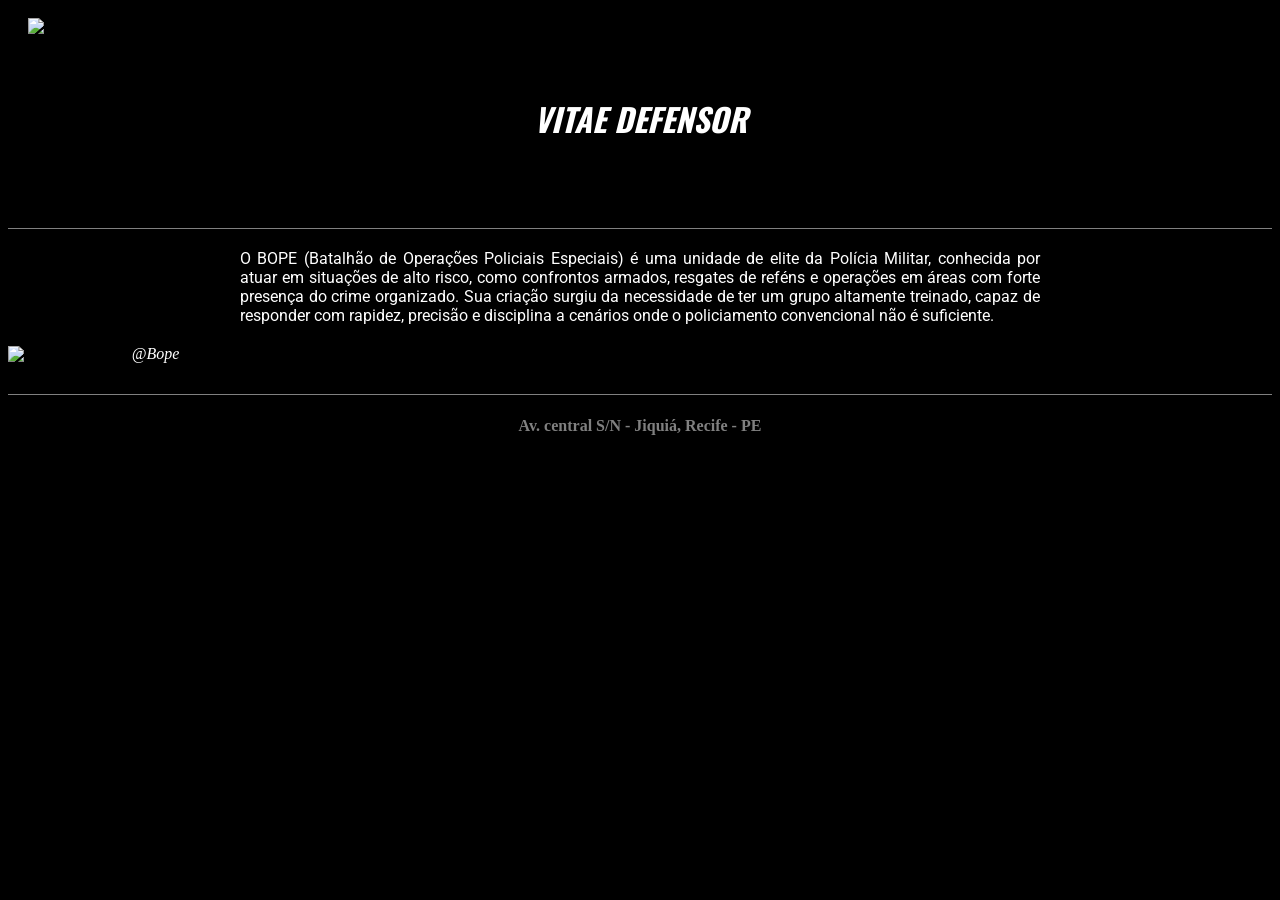
==== index.html @ ba820c95 "primeiro commit" ====
<!DOCTYPE html>
<html lang="pt-BR">
<head>
<link rel="stylesheet" href="style.css">
<link href="https://fonts.googleapis.com/css2?family=Oswald&family=Roboto&display=swap" rel="stylesheet">
<meta charset="UTF-8">
<title>Minha primeira página</title>
</head>

<body>
<header>
<img src="logo_bope.PNG" alt="Escudo_do_bope" width="150" height="200">
<h1><em>VITAE DEFENSOR</em></h1>
</header>
    
<main>
<p>O BOPE (Batalhão de Operações Policiais Especiais) 
é uma unidade de elite da Polícia Militar, conhecida por atuar em situações de alto risco, como confrontos armados, 
resgates de reféns e operações em áreas com forte presença do crime organizado. Sua criação surgiu da necessidade de ter um grupo altamente treinado,
 capaz de responder com rapidez, precisão e disciplina a cenários onde o policiamento convencional não é suficiente.</p>
</main>
 <div class="instagram">
    <img src="logo_instagram.PNG" alt="ícone instagram">
    <a href="https://www.instagram.com/bopepmpe/" >@Bope</a>
</div>

<footer>
<h4> Av. central S/N - Jiquiá, Recife - PE</h4>
</footer>
</body>
</html>
---- style.css ----
body {
    background-color: black;
}

header {
    display: flex;
    align-items: center;
    justify-content: space-between;
    padding: 10px 20px;
    border-bottom: 1px solid gray;
}

header h1{
    position: absolute;
    left: 50%;
    transform: translateX(-50%);
    margin: 0;
}

h1, h2, h3 {
    font-family: 'Oswald', sans-serif;
    color: white;
    text-align: center;
}

p, span{
        font-family: 'Roboto', sans-serif;
        color: white;
        text-align: justify;
        max-width: 800px;
        margin: 20px auto;
}

header img {
    width: 150px;
}

.instagram {
    margin-top: 10px;
}

.instagram img {
    vertical-align: middle;
    width: 20px;
    height: 20px;
}

.instagram a {
    color: white;
    text-decoration: none;
    margin-left: 2px;
    font-style: italic;
    
}

.instagram a:hover {
    color: red;
    transition: 0.3s    ;
}

footer {
    text-align: center;
    color: gray;
    margin-top: 30px;
    border-top: 1px solid gray;
}
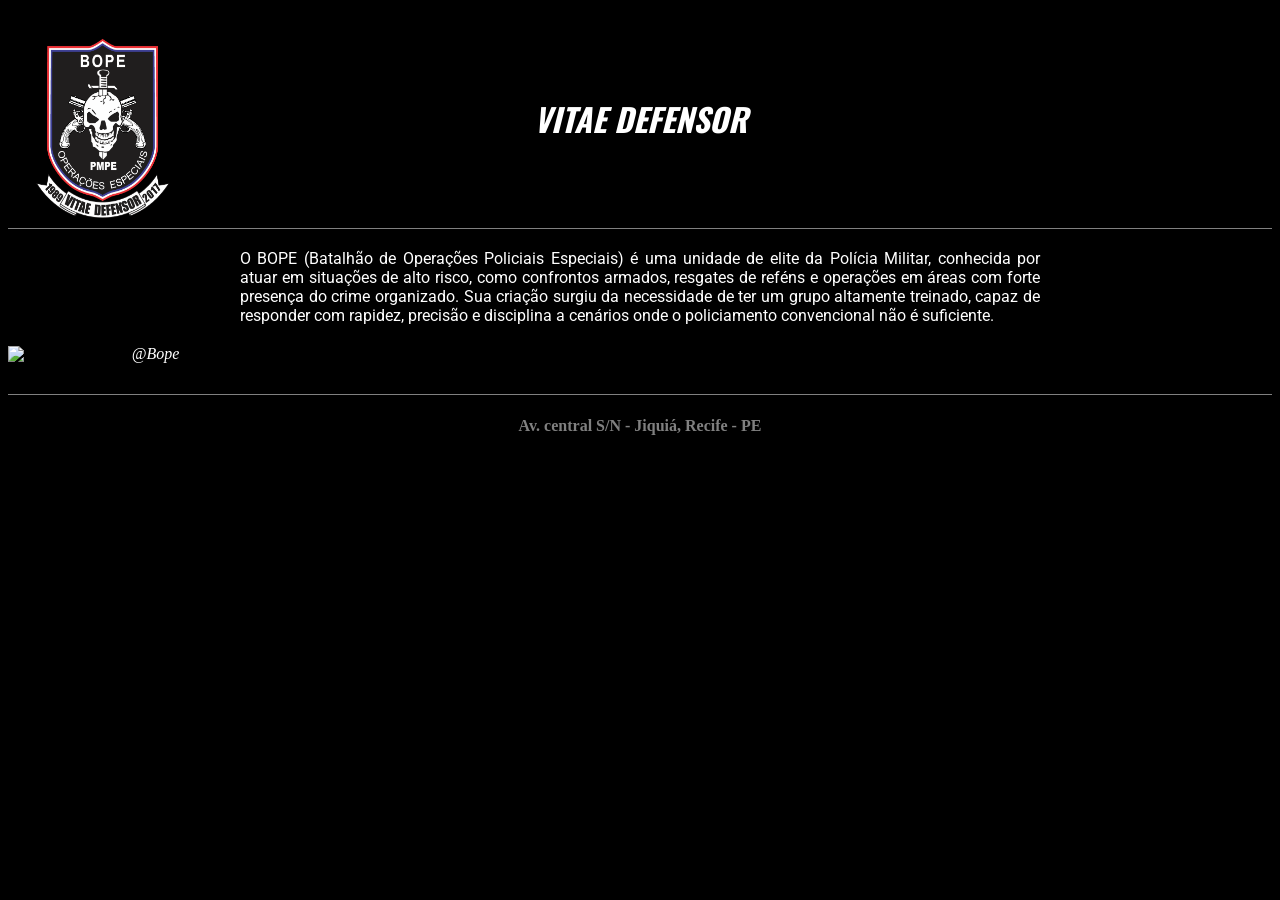
==== commit d4121c1e: "corrigindo imagens" ====
--- a/index.html
+++ b/index.html
@@ -9,7 +9,7 @@
 
 <body>
 <header>
-<img src="logo_bope.PNG" alt="Escudo_do_bope" width="150" height="200">
+<img src="logo_bope.png" alt="Escudo_do_bope" width="150" height="200">
 <h1><em>VITAE DEFENSOR</em></h1>
 </header>
     
@@ -20,7 +20,7 @@
  capaz de responder com rapidez, precisão e disciplina a cenários onde o policiamento convencional não é suficiente.</p>
 </main>
  <div class="instagram">
-    <img src="logo_instagram.PNG" alt="ícone instagram">
+    <img src="logo_instagram.png" alt="ícone instagram">
     <a href="https://www.instagram.com/bopepmpe/" >@Bope</a>
 </div>
 
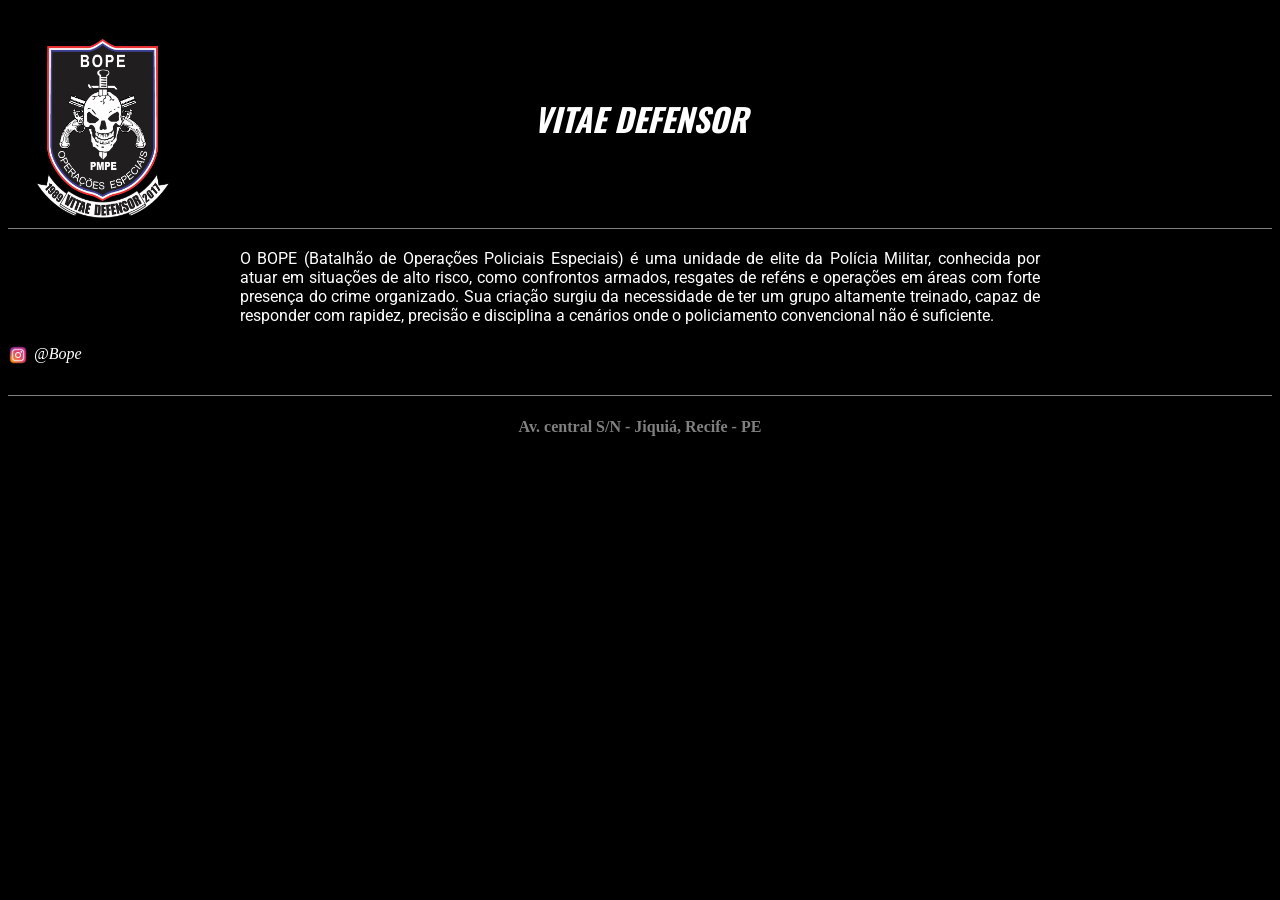
==== commit 788ce399: "corrigindo imagens" ====
--- a/index.html
+++ b/index.html
@@ -20,7 +20,7 @@
  capaz de responder com rapidez, precisão e disciplina a cenários onde o policiamento convencional não é suficiente.</p>
 </main>
  <div class="instagram">
-    <img src="logo_instagram.png" alt="ícone instagram">
+    <img src="Logo_instagram.png" alt="ícone instagram">
     <a href="https://www.instagram.com/bopepmpe/" >@Bope</a>
 </div>
 
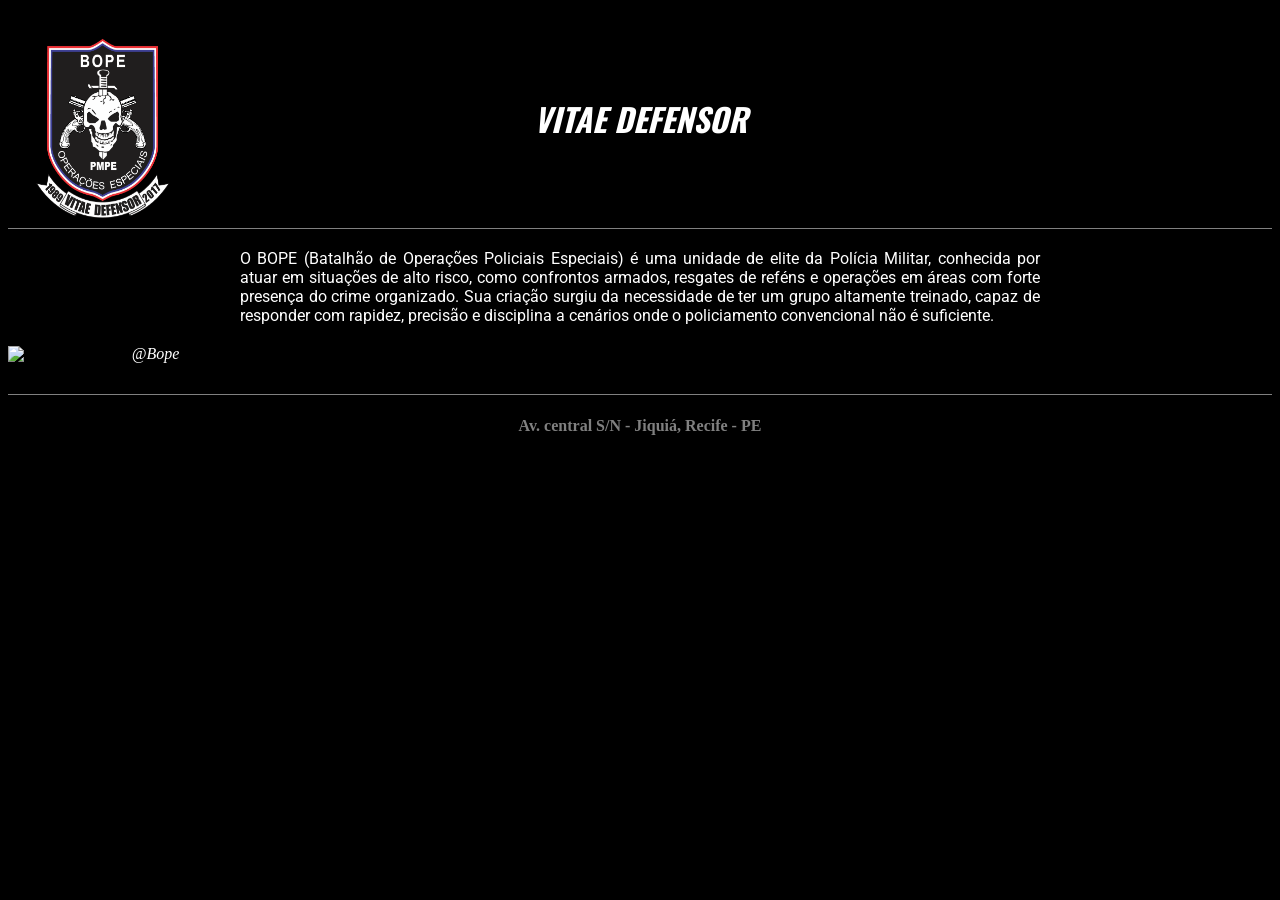
==== commit ba400fd4: "Corrigindo" ====
--- a/index.html
+++ b/index.html
@@ -20,8 +20,8 @@
  capaz de responder com rapidez, precisão e disciplina a cenários onde o policiamento convencional não é suficiente.</p>
 </main>
  <div class="instagram">
-    <img src="Logo_instagram.png" alt="ícone instagram">
-    <a href="https://www.instagram.com/bopepmpe/" >@Bope</a>
+    <img src="logo_instagram.png" alt="ícone instagram">
+    <a href="https://www.instagram.com/bopepmpe/">@Bope</a>
 </div>
 
 <footer>
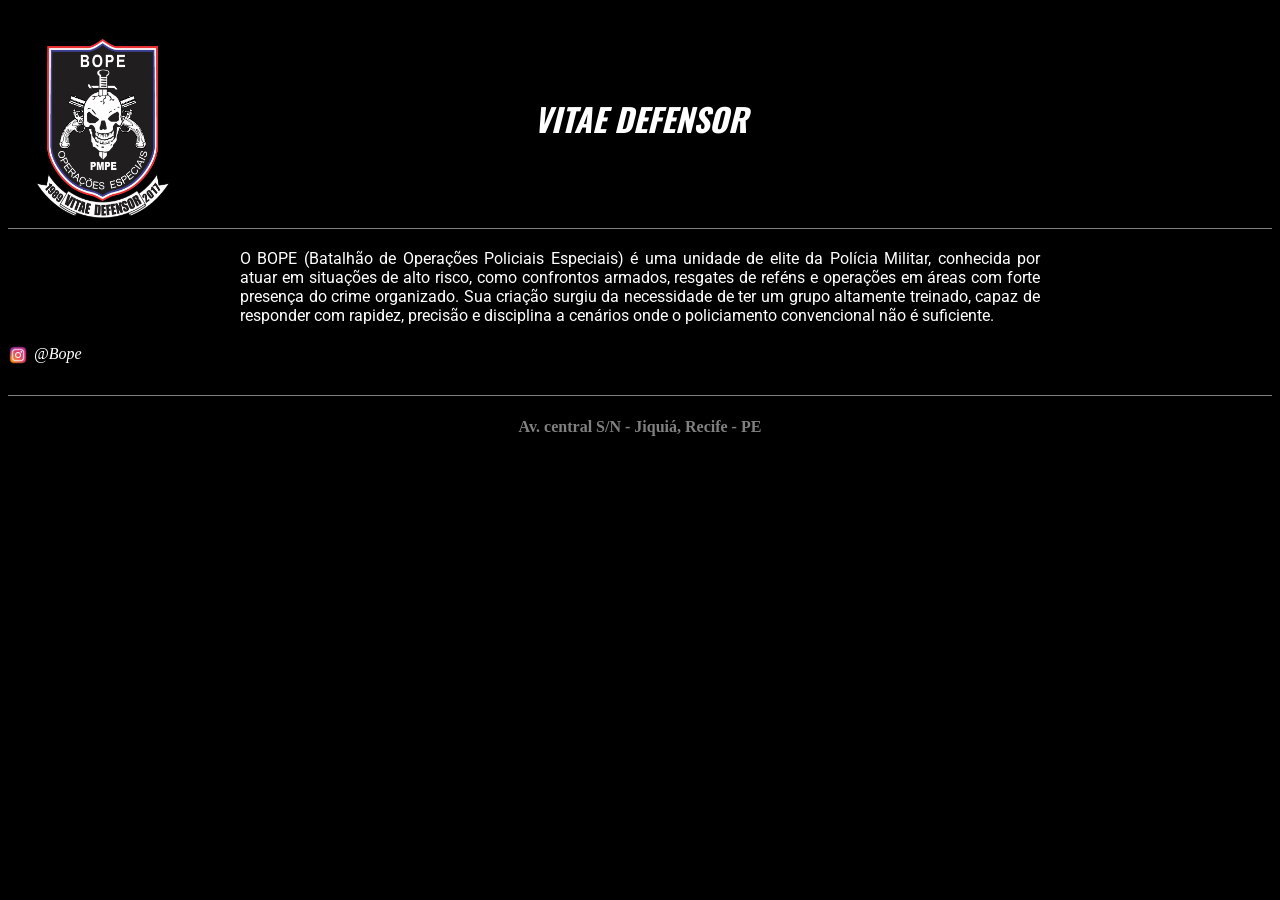
==== commit fb83383e: "correção" ====
--- a/index.html
+++ b/index.html
@@ -20,7 +20,7 @@
  capaz de responder com rapidez, precisão e disciplina a cenários onde o policiamento convencional não é suficiente.</p>
 </main>
  <div class="instagram">
-    <img src="logo_instagram.png" alt="ícone instagram">
+    <img src="Logo_instagram.png" alt="ícone instagram">
     <a href="https://www.instagram.com/bopepmpe/">@Bope</a>
 </div>
 
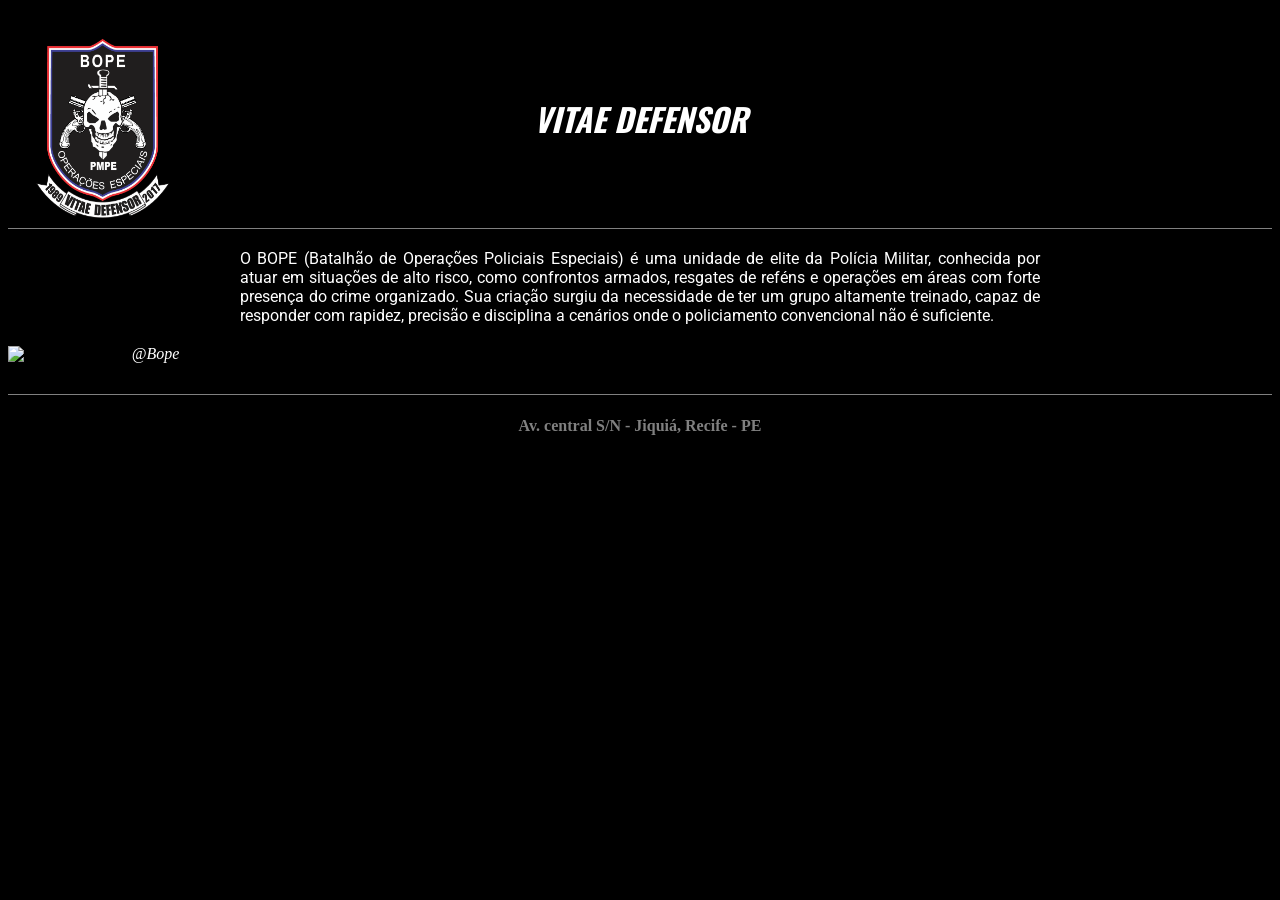
==== commit fa75ea08: "primeiro commit" ====
--- a/index.html
+++ b/index.html
@@ -20,7 +20,7 @@
  capaz de responder com rapidez, precisão e disciplina a cenários onde o policiamento convencional não é suficiente.</p>
 </main>
  <div class="instagram">
-    <img src="Logo_instagram.png" alt="ícone instagram">
+    <img src="logo_instagram.png" alt="ícone instagram">
     <a href="https://www.instagram.com/bopepmpe/">@Bope</a>
 </div>
 
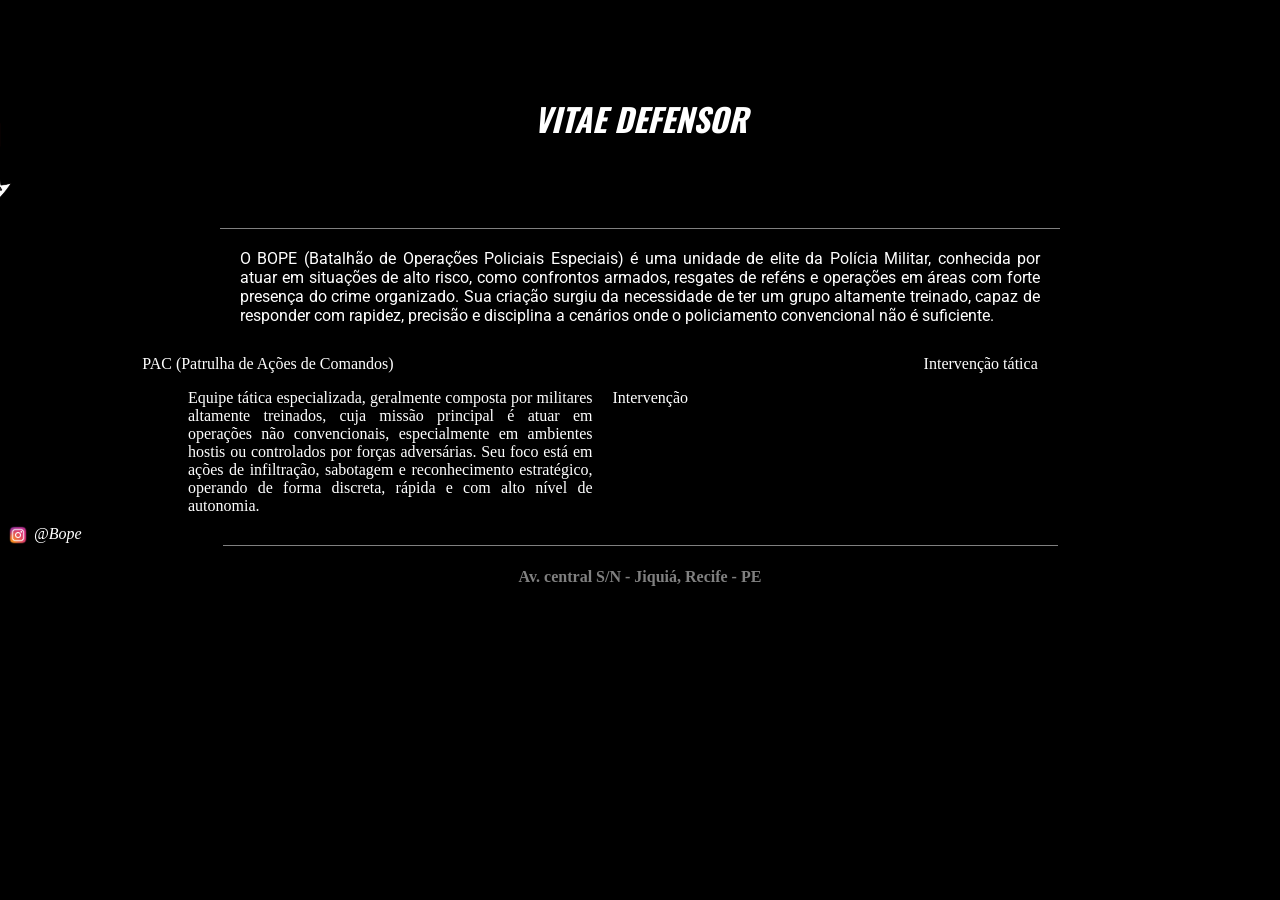
==== commit 3cff2334: "atualizacao" ====
--- a/index.html
+++ b/index.html
@@ -9,7 +9,7 @@
 
 <body>
 <header>
-<img src="logo_bope.png" alt="Escudo_do_bope" width="150" height="200">
+<img src="imagens/logo_bope.png" alt="Escudo_do_bope" width="150" height="200">
 <h1><em>VITAE DEFENSOR</em></h1>
 </header>
     
@@ -18,11 +18,24 @@
 é uma unidade de elite da Polícia Militar, conhecida por atuar em situações de alto risco, como confrontos armados, 
 resgates de reféns e operações em áreas com forte presença do crime organizado. Sua criação surgiu da necessidade de ter um grupo altamente treinado,
  capaz de responder com rapidez, precisão e disciplina a cenários onde o policiamento convencional não é suficiente.</p>
-</main>
- <div class="instagram">
-    <img src="logo_instagram.png" alt="ícone instagram">
+<nav>
+    <ul class="menu">
+        <li><a href="#" style="margin-right: 500px;">PAC (Patrulha de Ações de Comandos)</a></li>
+        <li><a href="#" style="margin-right: 100px;">Intervenção tática</a></li>
+    </ul>
+</nav>
+<div class="pac">
+<div>Equipe tática especializada, geralmente composta por militares altamente treinados, cuja missão principal é atuar em operações não convencionais, especialmente em ambientes hostis ou controlados por forças adversárias.
+Seu foco está em ações de infiltração, sabotagem e reconhecimento estratégico, operando de forma discreta, rápida e com alto nível de autonomia.</div>
+<div>Intervenção</div>
+</div> 
+<div class="instagram">
+
+    
+    <img src="imagens/logo_instagram.png" alt="ícone instagram">
     <a href="https://www.instagram.com/bopepmpe/">@Bope</a>
 </div>
+</main>
 
 <footer>
 <h4> Av. central S/N - Jiquiá, Recife - PE</h4>
--- a/style.css
+++ b/style.css
@@ -8,6 +8,8 @@
     justify-content: space-between;
     padding: 10px 20px;
     border-bottom: 1px solid gray;
+    max-width: 800px;
+    margin: auto;
 }
 
 header h1{
@@ -33,6 +35,7 @@
 
 header img {
     width: 150px;
+    margin-left: -370px;
 }
 
 .instagram {
@@ -58,9 +61,41 @@
     transition: 0.3s    ;
 }
 
+
+
+.menu {
+    display: flex;
+    list-style: none;
+    gap: 30px;
+    padding: 0;
+    justify-content: center;
+    margin-top: 30px;
+}
+
+
+.menu a {
+    text-decoration: none;
+    color: white;
+}
+.menu a:hover{
+    color: #00FFCC;
+    transition: 0.3s;
+}
+
+.pac {
+    color: white;
+    display: flex;
+    gap: 20px; 
+    max-width: 500px;
+    margin-left: 180px;
+    text-align: justify;
+}
+
 footer {
     text-align: center;
     color: gray;
     margin-top: 30px;
     border-top: 1px solid gray;
+    max-width: 835px;
+    margin: auto;
 }
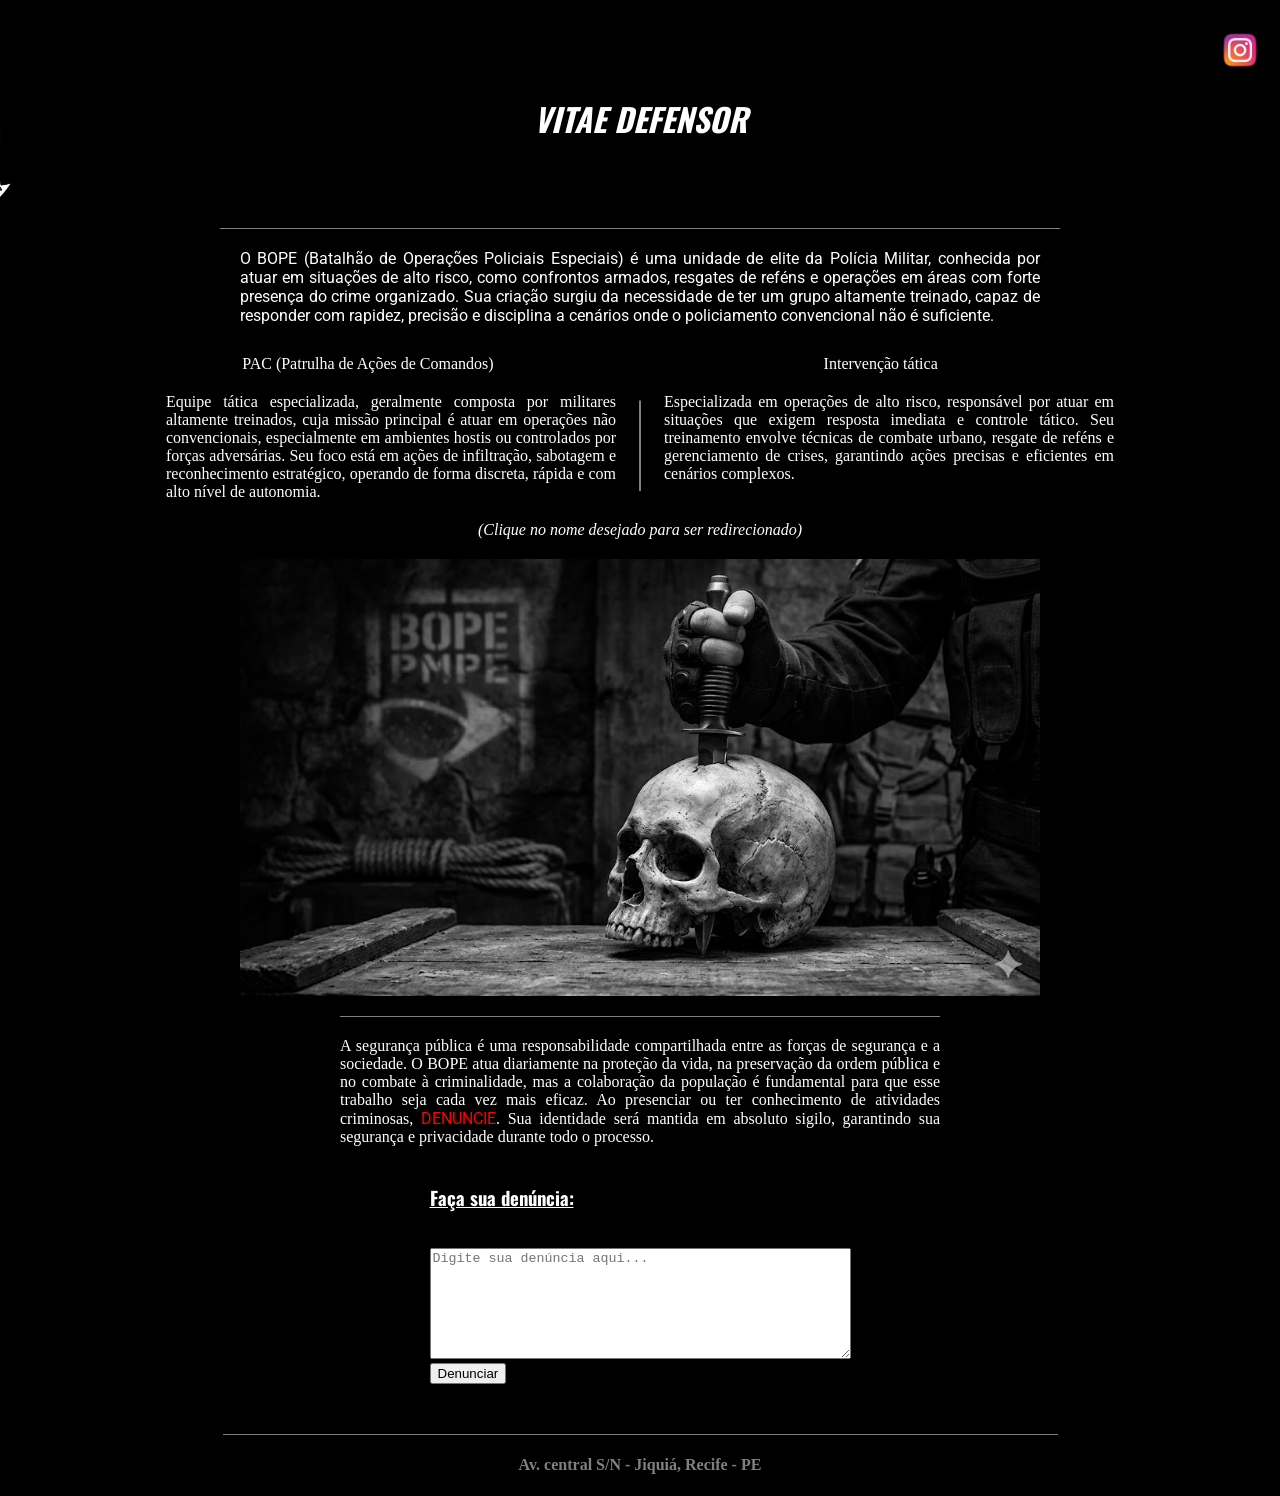
==== commit 358c531d: "Andamento do projeto Melhoria no index e css. Criação da página específica da PAC e INTERVENÇÃO" ====
--- a/index.html
+++ b/index.html
@@ -4,13 +4,19 @@
 <link rel="stylesheet" href="style.css">
 <link href="https://fonts.googleapis.com/css2?family=Oswald&family=Roboto&display=swap" rel="stylesheet">
 <meta charset="UTF-8">
-<title>Minha primeira página</title>
+<title>Página principal - primeira página</title>
 </head>
 
 <body>
 <header>
 <img src="imagens/logo_bope.png" alt="Escudo_do_bope" width="150" height="200">
 <h1><em>VITAE DEFENSOR</em></h1>
+
+<div class="instagram">
+    <a href="https://www.instagram.com/bopepmpe/" alt ="Instagram BOPE">
+    <img src="imagens/logo_instagram.png" alt="Logo instagram">
+    </a>
+</div>
 </header>
     
 <main>
@@ -20,20 +26,45 @@
  capaz de responder com rapidez, precisão e disciplina a cenários onde o policiamento convencional não é suficiente.</p>
 <nav>
     <ul class="menu">
-        <li><a href="#" style="margin-right: 500px;">PAC (Patrulha de Ações de Comandos)</a></li>
-        <li><a href="#" style="margin-right: 100px;">Intervenção tática</a></li>
+        <li><a href="pac.html" style="margin-right: 300px;">PAC (Patrulha de Ações de Comandos)</a></li>
+        <li><a href="intervencao.html" style="margin-right: 100px;">Intervenção tática</a></li>
     </ul>
 </nav>
+<div class ="equipes">
 <div class="pac">
-<div>Equipe tática especializada, geralmente composta por militares altamente treinados, cuja missão principal é atuar em operações não convencionais, especialmente em ambientes hostis ou controlados por forças adversárias.
-Seu foco está em ações de infiltração, sabotagem e reconhecimento estratégico, operando de forma discreta, rápida e com alto nível de autonomia.</div>
-<div>Intervenção</div>
-</div> 
-<div class="instagram">
+<div>Equipe tática especializada, geralmente composta por militares altamente treinados, cuja
+ missão principal é atuar em operações não convencionais, especialmente em ambientes hostis ou
+ controlados por forças adversárias.
+Seu foco está em ações de infiltração, sabotagem e reconhecimento estratégico, operando de 
+forma discreta, rápida e com alto nível de autonomia.</div>
+</div>
+<div class ="barra">|</div>
+<div class ="intervencao">
+<div> Especializada em operações de alto risco, responsável por 
+atuar em situações que exigem resposta imediata e controle tático. Seu treinamento envolve 
+técnicas de combate urbano, resgate de reféns e gerenciamento de crises, garantindo ações 
+precisas e eficientes em cenários complexos.</div>
+</div>
+</div>
+</div>
+<div class="escolha">
+    <em>(Clique no nome desejado para ser redirecionado)</em>
+</div>
 
-    
-    <img src="imagens/logo_instagram.png" alt="ícone instagram">
-    <a href="https://www.instagram.com/bopepmpe/">@Bope</a>
+<img class = "facanacaveira" src="imagens/imgfacanacaveira.jpg" alt="Imagem faca na caveira">
+
+
+<div class="denuncia">
+A segurança pública é uma responsabilidade compartilhada entre as forças de segurança e a sociedade. O BOPE atua diariamente na proteção da vida, na preservação da ordem pública e no combate à criminalidade, mas a colaboração da população é fundamental para que esse trabalho seja cada vez mais eficaz.
+
+Ao presenciar ou ter conhecimento de atividades criminosas, <span>DENUNCIE</span>. Sua identidade será mantida em absoluto sigilo, garantindo sua segurança e privacidade durante todo o processo.
+</div>
+<div class="formulario">
+<form action="denuncia.html" method="post">
+        <label for="denuncia"><h3>Faça sua denúncia:</h3></label><br>
+        <textarea id="denuncia" name="denuncia" rows="7" cols="50" placeholder="Digite sua denúncia aqui..."></textarea><br>
+        <button type="submit">Denunciar</button>
+    </form>
 </div>
 </main>
 
--- a/style.css
+++ b/style.css
@@ -1,5 +1,6 @@
 body {
     background-color: black;
+    color: white;
 }
 
 header {
@@ -39,19 +40,22 @@
 }
 
 .instagram {
+    position: absolute;
+    right: -310px;
+    top: 20px;
     margin-top: 10px;
+    align-items: center;
+    gap: 5px;
 }
 
 .instagram img {
-    vertical-align: middle;
-    width: 20px;
-    height: 20px;
+    width: 40px;
+    height: 40px;
 }
 
 .instagram a {
     color: white;
-    text-decoration: none;
-    margin-left: 2px;
+    text-decoration: none;  
     font-style: italic;
     
 }
@@ -82,13 +86,74 @@
     transition: 0.3s;
 }
 
-.pac {
+.equipes {
+    display: flex;
+    align-items: flex-start;
+    justify-content: center;
+    gap: 20px;
+    max-width: 1000px;
+    margin: 20px auto;
+}
+
+.pac, .intervencao {
     color: white;
+    width: 45%;
+    text-align: justify;
+}
+
+.barra {
+    font-size: 40px;    
+    color: gray;
+    display: inline-block;
+    transform: scaleY(2.5);
+    transform-origin: center;
+    padding: 20px 0;
+    
+}
+
+.escolha{
     display: flex;
-    gap: 20px; 
-    max-width: 500px;
-    margin-left: 180px;
+    align-items: center;
+    justify-content: center;
+    gap: 20px;
+    max-width: 1000px;
+    margin: 20px auto;
+}
+
+.denuncia {
+    align-items: center;
     text-align: justify;
+    justify-content: center;
+    border-top: 1px solid gray;
+    padding-top: 20px;
+    gap: 20px;
+    max-width: 1000px;
+    margin: 20px auto;
+    max-width: 600px;
+}
+
+.denuncia span{
+    color: red;
+}
+
+.facanacaveira{
+    display: block;
+    width: 800px;
+    height: auto;
+    margin: auto;
+
+}
+
+.formulario {
+    display: flex;
+    justify-content: center;
+    margin-top: 20px;
+    padding-bottom: 50px;
+}
+
+.formulario h3 {
+    text-decoration: underline;
+    text-align: left;
 }
 
 footer {
